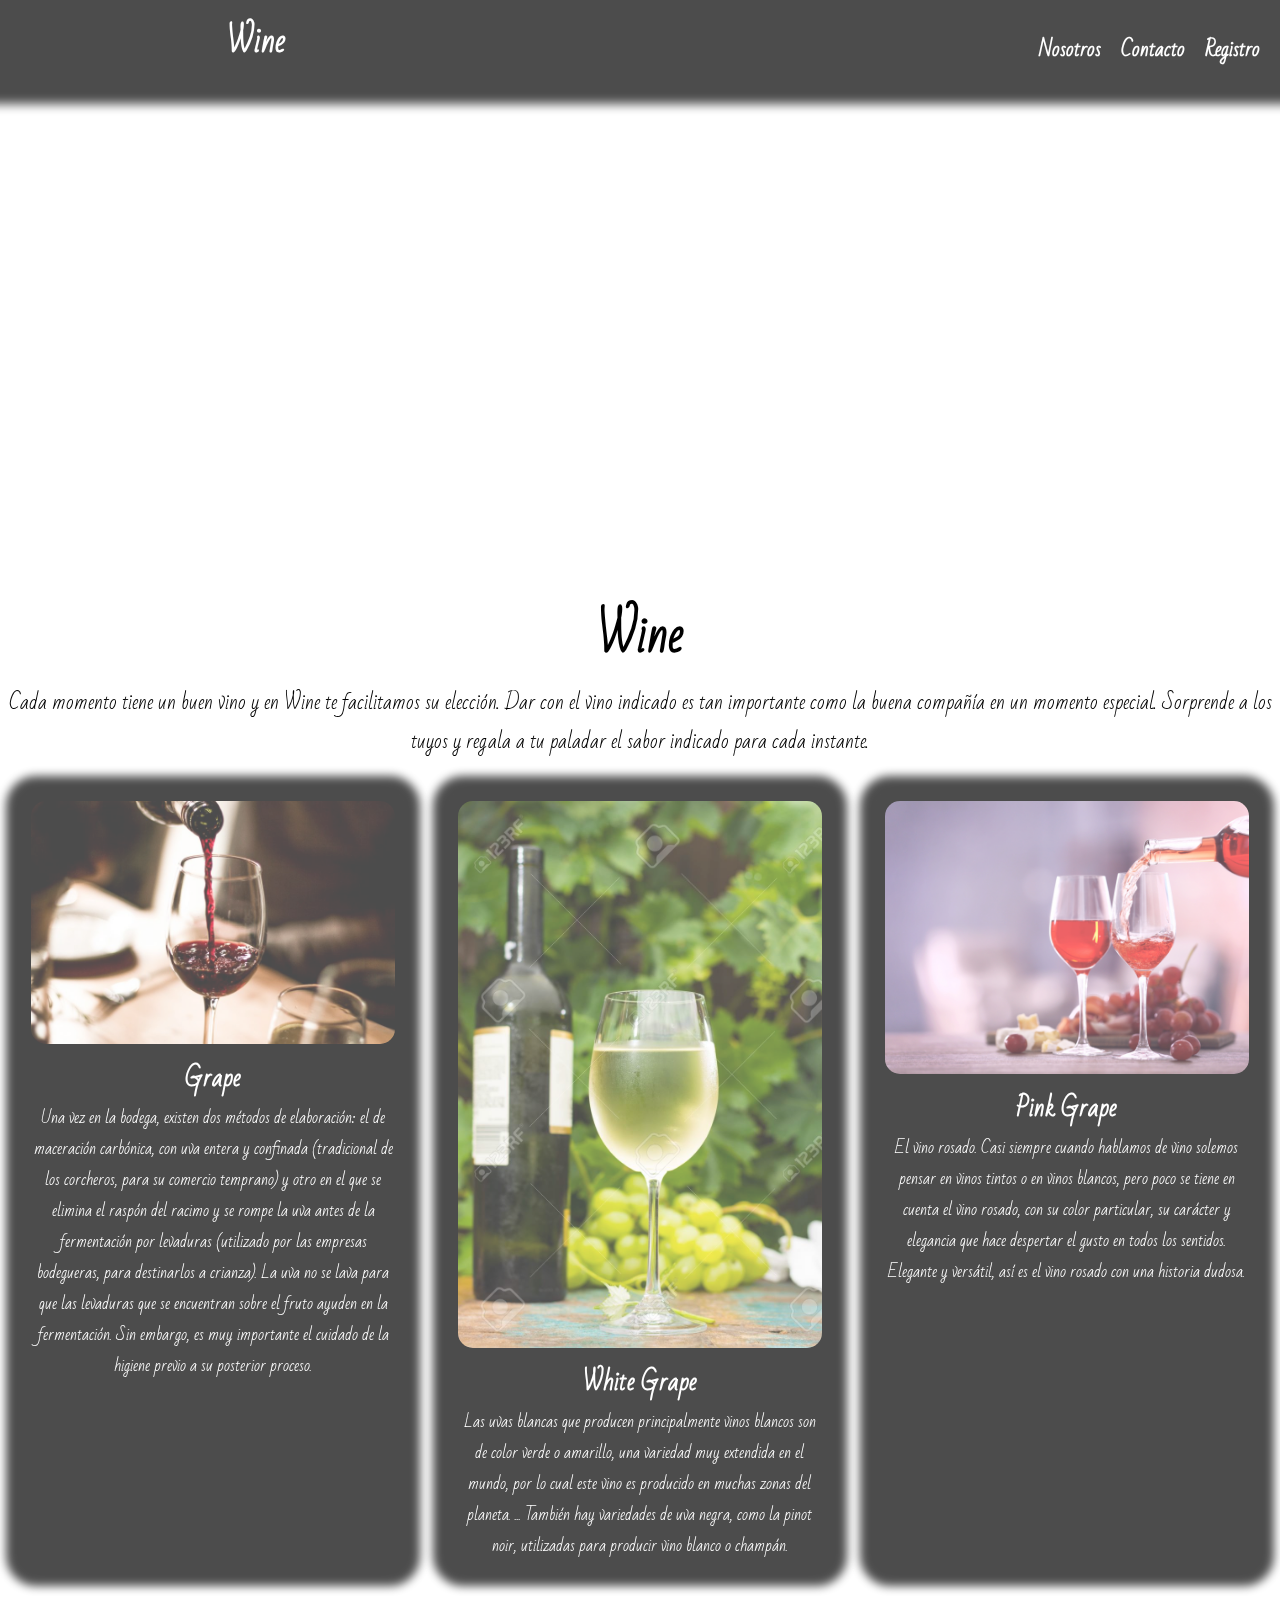
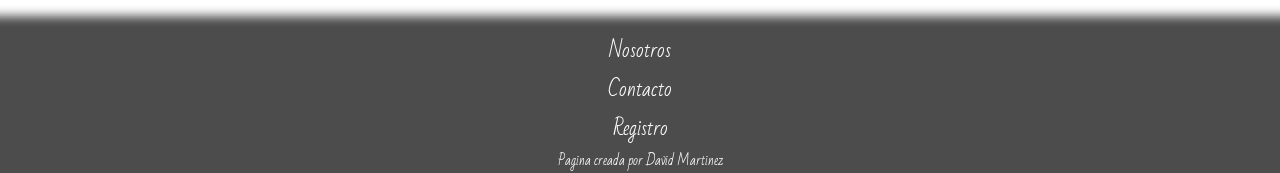
==== index.html @ 99e3468b "trabajo practico 4" ====
<!DOCTYPE html>
<html lang="es" dir="ltr">
  <head>
    <meta charset="utf-8">
    <title>Wine</title>
    <link href="https://fonts.googleapis.com/css?family=Bad+Script" rel="stylesheet">
    <link rel="stylesheet" href="css/style.css">
  </head>
  <body>
    <video src="video/videowine.mp4" autoplay muted loop poster="img/fondo-2.jpg" alt="wine">
    </video>
    <header class="header-home">
      <h1><a href="index.html">Wine</a></h1>
      <nav>
        <ul>
          <li>
            <a href="about.html">Nosotros</a>
          </li>
          <li>
            <a href="contact.html">Contacto</a>
          </li>
          <li>
            <a href="register.html">Registro</a>
          </li>
        </ul>
      </nav>
    </header>
    <main class="home">
      <article class="main-text">
        <h1>Wine</h1>
        <p>
          Cada momento tiene un buen vino y en Wine te facilitamos su elección. Dar con el vino indicado es tan importante como la buena compañía en un momento especial. Sorprende a los tuyos y regala a tu paladar el sabor indicado para cada instante.
        </p>
      </article>
      <article class="main-products">
        <section class="product-box">
          <div class="container-img">
            <img class="photo" src="img/winetinto.jpg" alt="wine tinto">
          </div>
          <div class="container-inf">
            <h2>
              Grape
            </h2>
            <p>
              Una vez en la bodega, existen dos métodos de elaboración: el de maceración carbónica, con uva entera y confinada (tradicional de los corcheros, para su comercio temprano) y otro en el que se elimina el raspón del racimo y se rompe la uva antes de la fermentación por levaduras (utilizado por las empresas bodegueras, para destinarlos a crianza).
        			La uva no se lava para que las levaduras que se encuentran sobre el fruto ayuden en la fermentación. Sin embargo, es muy importante el cuidado de la higiene previo a su posterior proceso.
            </p>
          </div>
        </section>
        <section class="product-box">
          <div class="container-img">
            <img class="photo" src="img/winewhite.jpg" alt="wine white">
          </div>
          <div class="container-inf">
            <h2>
              White Grape
            </h2>
            <p>
              Las uvas blancas que producen principalmente vinos blancos son de color verde o amarillo, una variedad muy extendida en el mundo, por lo cual este vino es producido en muchas zonas del planeta. ... También hay variedades de uva negra, como la pinot noir, utilizadas para producir vino blanco o champán.
            </p>
          </div>
        </section>
        <section class="product-box">
          <div class="container-img">
            <img class="photo" src="img/winepink.jpg" alt="wine pink">
          </div>
          <div class="container-inf">
            <h2>
              Pink Grape
            </h2>
            <p>
              El vino rosado. Casi siempre cuando hablamos de vino solemos pensar en vinos tintos o en vinos blancos, pero poco se tiene en cuenta el vino rosado, con su color particular, su carácter y elegancia que hace despertar el gusto en todos los sentidos. Elegante y versátil, así es el vino rosado con una historia dudosa.
            </p>
          </div>
        </section>
      </article>
    </main>
    <footer class="footer-home">
      <nav>
        <ul>
          <li>
            <a href="about.html">Nosotros</a>
          </li>
          <li>
            <a href="contact.html#">Contacto</a>
          </li>
          <li>
            <a href="register.html">Registro</a>
          </li>
        </ul>
      </nav>
      <p>
        Pagina creada por David Martinez
      </p>
    </footer>
  </body>
</html>
---- css/style.css ----
*{
  box-sizing: border-box;
  margin: 0px;
  padding: 0px;
  font-family: 'Bad Script', cursive;
}
li{
  list-style: none;
}
a{
  text-decoration: none;
}
body{
  display: flex;
  flex-wrap: wrap;
  min-height: 100vh;
}
video{
  position: fixed;
  min-width: 100%;
  min-height: 100%;
  z-index: -1;
}
.header-home{
  display: flex;
  align-self: flex-start;
  justify-content: space-around;
  width: 100%;
  background-color: black;
  box-shadow: 0px 0px 10px 15px black;
  opacity: 0.7;
  padding-top: 10px;
}
.header-home h1{
  width: 40%;
  text-align: center;
}
.header-home h1 a{
  text-decoration: none;
  color: white;
}
.header-home nav{
  padding: 20px 0px;
  width: 60%;
}
.header-home nav ul{
  display: flex;
  justify-content: flex-end;
}
.header-home nav ul li{
  margin-right: 20px;
}
.header-home nav ul li a{
  color: white;
  font-size: 20px;
  font-weight: 600;
}
.home{
  margin-top: 39%;
}
.main-text h1{
  font-size: 48px;
  text-align: center;
}
.main-text p{
  font-size: 20px;
  text-align: center;
}
.main-products{
  display: flex;
  justify-content: space-around;
  margin-top: 30px;
}
.product-box{
  width: 30%;
  border-radius: 15px;
  background-color: black;
  box-shadow: 0px 0px 10px 15px black;
  opacity: 0.7;
  padding: 10px;
}
.container-img img{
  width: 100%;
  border-radius: 15px;
}
.container-inf{
  text-align: center;
  color: white;
}
.elaboration{
  margin-top: 30px;
  text-align: center;
}
.container-iframe{
  margin-top: 30px;
}
.footer-home{
  margin-top: 60px;
  width: 100%;
  text-align: center;
  background-color: black;
  box-shadow: 0px 0px 10px 15px black;
  opacity: 0.7;
  align-self: flex-end;
}
.footer-home nav ul li a{
  color: white;
  font-size: 20px;
}
.footer-home p{
  color: white;
  font-size: 13px;
}

/* Seccion nosotros*/
.about{
  background-color: rgb(236, 238, 238);
}
.main-about .description{
  display: flex;
  justify-content: space-around;
  margin-top: 100px;
}
.main-about .description-box{
  width: 33%;
  padding: 10px;
}
.main-about .description .description-box h3{
  text-align: center;
}

/* Seccion Contacto */
.contact-box{
  width: 100%;
  padding: 10px;
}

/* Seccion Registro */
.main-register{
  margin-top: 60px;
  width: 100%;
  display: flex;
  align-items: center;
  justify-content: center;
}
.container-register {
  display: flex;
  align-items: center;
  justify-content: center;
  width: 40%;
}
.container-register form h2{
  text-align: center;
}
.container-register form{
  width: 100%;
  display: flex;
  flex-direction: column;
}
.option{
  display: flex;
  justify-content: space-around;
}
.option label, .option-radio-group label , .option-checkbox-group label{
  width: 30%;
  margin: 5px;
}
.option input, .option-radio , .option-checkbox{
  width: 60%;
  margin: 5px;
}
.option-radio-group , .option-checkbox-group{
  display: flex;
  justify-content: space-around;
}
#button{
  width: 30%;
  background-color: black;
  color: white;
  opacity: 0.7;
}
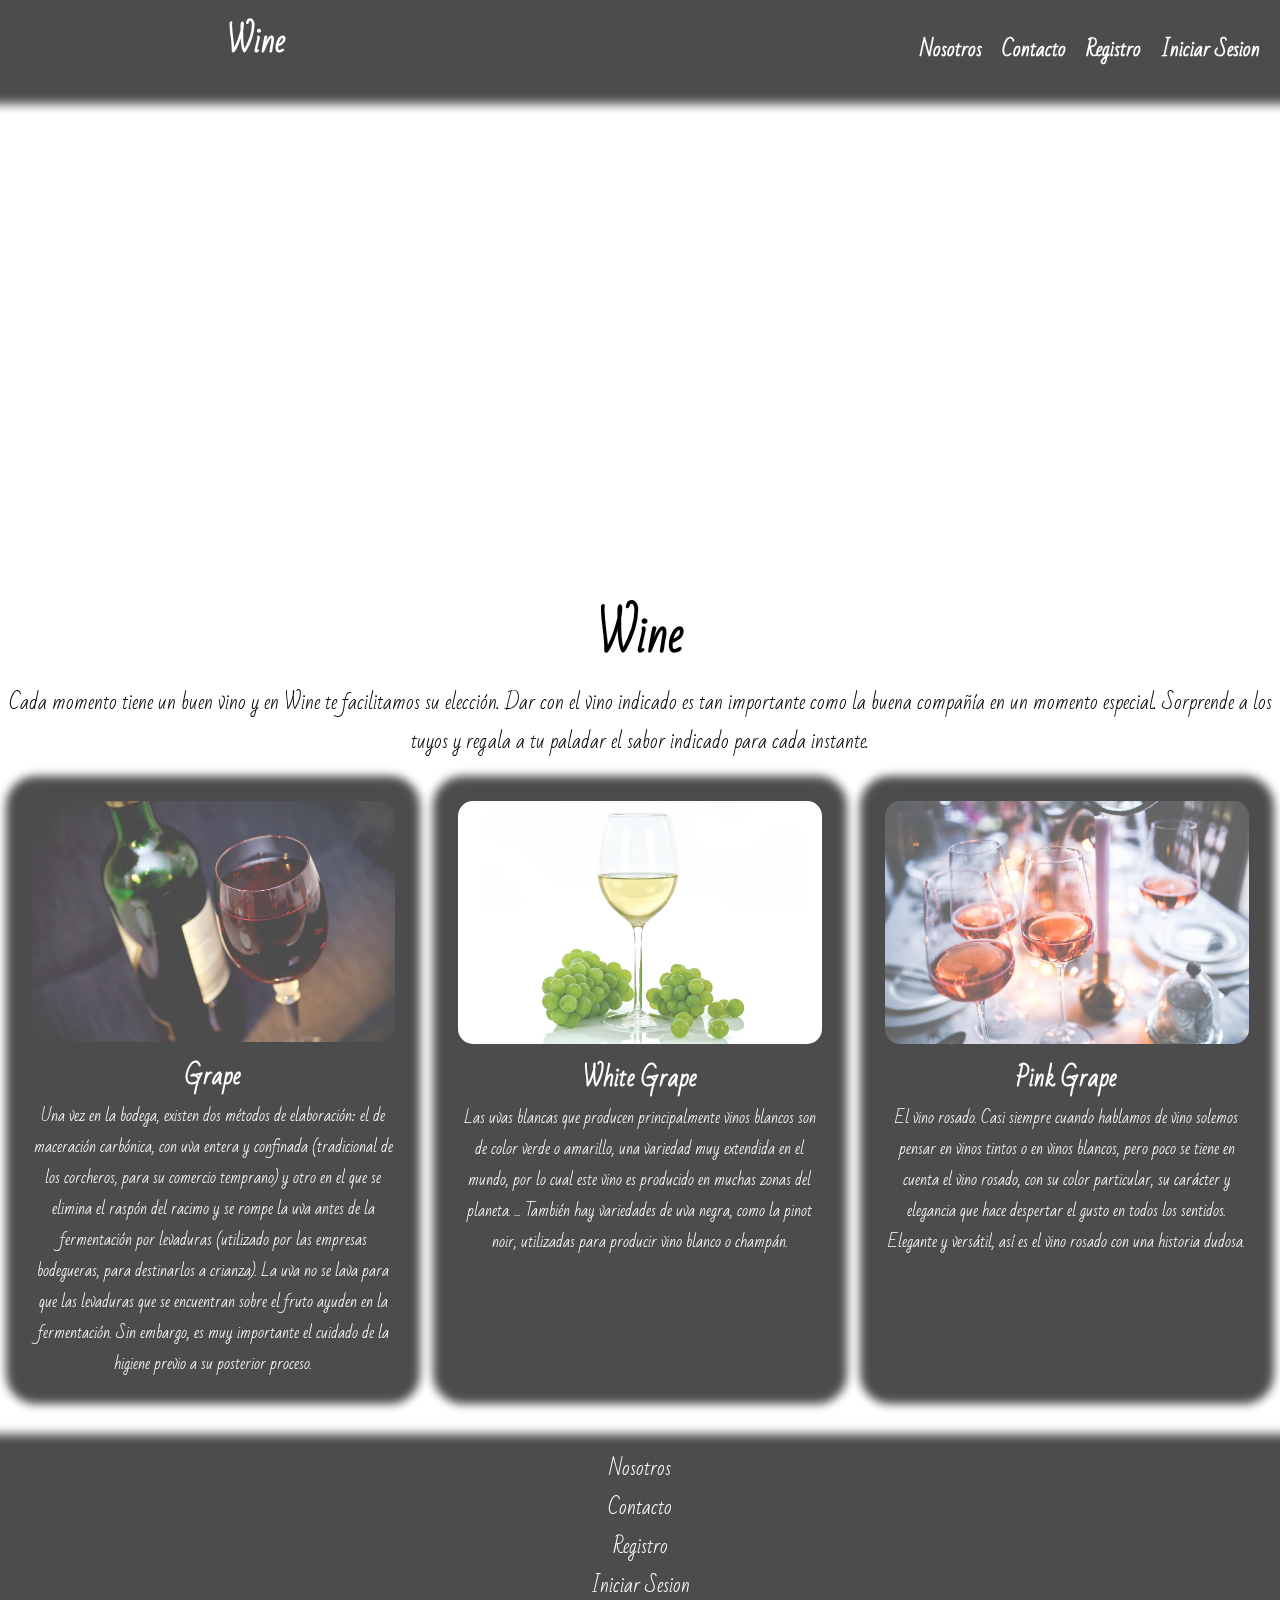
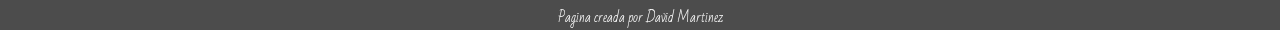
==== commit e3fbbda1: "tp6" ====
--- a/index.html
+++ b/index.html
@@ -2,25 +2,34 @@
 <html lang="es" dir="ltr">
   <head>
     <meta charset="utf-8">
+    <meta name="viewport" content="width=device-width, minimum-scale=1.0, maximum-scale=1.0" />
     <title>Wine</title>
     <link href="https://fonts.googleapis.com/css?family=Bad+Script" rel="stylesheet">
     <link rel="stylesheet" href="css/style.css">
+    <link rel="stylesheet" href="https://use.fontawesome.com/releases/v5.14.0/css/all.css" integrity="sha384-HzLeBuhoNPvSl5KYnjx0BT+WB0QEEqLprO+NBkkk5gbc67FTaL7XIGa2w1L0Xbgc" crossorigin="anonymous">
   </head>
   <body>
     <video src="video/videowine.mp4" autoplay muted loop poster="img/fondo-2.jpg" alt="wine">
     </video>
     <header class="header-home">
       <h1><a href="index.html">Wine</a></h1>
-      <nav>
-        <ul>
-          <li>
+      <nav id="menu">
+        <section class="control-menu">
+          <a href="#menu" class="open"><span>Menu</span></a>
+          <a href="#" class="close"><span>Cerrar</span></a>
+        </section>
+        <ul class="list-menu">
+          <li class="item">
             <a href="about.html">Nosotros</a>
           </li>
-          <li>
+          <li class="item">
             <a href="contact.html">Contacto</a>
           </li>
-          <li>
+          <li class="item">
             <a href="register.html">Registro</a>
+          </li>
+          <li class="item">
+            <a href="login.html">Iniciar Sesion</a>
           </li>
         </ul>
       </nav>
@@ -33,9 +42,9 @@
         </p>
       </article>
       <article class="main-products">
-        <section class="product-box">
+        <section class="product-box" id="box-1">
           <div class="container-img">
-            <img class="photo" src="img/winetinto.jpg" alt="wine tinto">
+            <img class="photo" src="img/wine.jpg" alt="wine tinto">
           </div>
           <div class="container-inf">
             <h2>
@@ -47,7 +56,7 @@
             </p>
           </div>
         </section>
-        <section class="product-box">
+        <section class="product-box" id="box-2">
           <div class="container-img">
             <img class="photo" src="img/winewhite.jpg" alt="wine white">
           </div>
@@ -60,7 +69,7 @@
             </p>
           </div>
         </section>
-        <section class="product-box">
+        <section class="product-box" id="box-3">
           <div class="container-img">
             <img class="photo" src="img/winepink.jpg" alt="wine pink">
           </div>
@@ -87,11 +96,17 @@
           <li>
             <a href="register.html">Registro</a>
           </li>
+          <li>
+            <a href="login.html">Iniciar Sesion</a>
+          </li>
         </ul>
       </nav>
       <p>
         Pagina creada por David Martinez
       </p>
+      <a href="www.facebook.com" target="_blank"><i class="fab fa-facebook"></i></a>
+      <a href="www.twitter.com" target="_blank"><i class="fab fa-twitter"></i></a>
+      <a href="www.instagram.com" target="_blank"><i class="fab fa-instagram"></i></a>
     </footer>
   </body>
 </html>
--- a/css/style.css
+++ b/css/style.css
@@ -21,6 +21,7 @@
   min-height: 100%;
   z-index: -1;
 }
+/* Seccion Home */
 .header-home{
   display: flex;
   align-self: flex-start;
@@ -42,6 +43,9 @@
 .header-home nav{
   padding: 20px 0px;
   width: 60%;
+}
+.control-menu{
+    display: none;
 }
 .header-home nav ul{
   display: flex;
@@ -111,10 +115,15 @@
   color: white;
   font-size: 13px;
 }
+.footer-home a i{
+  color: white;
+}
 
 /* Seccion nosotros*/
 .about{
-  background-color: rgb(236, 238, 238);
+  background-image: url(../img/fondo.jpg);
+  background-repeat: no-repeat;
+  background-attachment: fixed;
 }
 .main-about .description{
   display: flex;
@@ -179,3 +188,200 @@
   color: white;
   opacity: 0.7;
 }
+
+/*Media queries */
+  @media only screen and (min-width : 768px) and (max-width: 1223px) {
+    video{
+      display: none;
+    }
+    body{
+      background-image: url(../img/fondo.jpg);
+      background-repeat: no-repeat;
+      background-attachment: fixed;
+      background-size: cover;
+    }
+    .header-home{
+      background-color: #5e2129;
+      box-shadow: none;
+      opacity: 1;
+    }
+    .home{
+      margin-top: 50px;
+    }
+    .main-products{
+      display: flex;
+      justify-content: space-around;
+      margin-top: 30px;
+      flex-wrap: wrap;
+    }
+    .product-box{
+      width: 45%;
+      border-radius: 15px;
+      background-color:  #5e2129;
+      box-shadow: none;
+      opacity: 1;
+      padding: 10px;
+    }
+    #box-3{
+      margin-top: 30px;
+    }
+    .container-inf p{
+      font-size: 20px;
+    }
+    .footer-home{
+      background-color: #5e2129;
+      box-shadow: none;
+      opacity: 1;
+    }
+    /* Seccion about */
+    .description{
+      display: flex;
+      justify-content: space-around;
+      flex-wrap: wrap;
+    }
+    #description-box-1 , #description-box-2, #description-box-3{
+      width: 45%;
+    }
+    /*Seccion contacto*/
+    .main-contact{
+      display: flex;
+      justify-content: center;
+      text-align: center;
+      width: 100%;
+    }
+    /*Seccion Registro y login*/
+    .container-register{
+      width: 70%; 
+    }
+  }
+  @media only screen and (max-width: 767px){
+    video{
+      display: none;
+    }
+    body{
+      background-image: url(../img/fondo.jpg);
+      background-repeat: no-repeat;
+      background-attachment: fixed;
+      background-size: cover;
+    }
+    .header-home{
+      background-color: #5e2129;
+      box-shadow: none;
+      opacity: 1;
+      display: flex;
+      flex-direction: column;
+    }
+    .header-home h1{
+      text-align: center;
+      width: 100%;
+    }
+    .header-home nav{
+      display: contents;
+      float: left;
+      width: 100%;
+      padding: 0px;
+      text-align: center;
+      align-items: center;
+    }
+    .control-menu{
+      display: block;
+    }
+    .control-menu a span {
+      display: inline-block;
+      text-indent: -9999px;
+      height: 40px;
+      width: 40px;
+    }
+    .control-menu .close {
+      background-image: url("../img/close-menu.png");
+      background-repeat: no-repeat;
+      background-position: center center;
+      display: none;
+    }
+    .control-menu .open {
+      background-image: url("../img/open-menu.png");
+      background-repeat: no-repeat;
+      background-position: center center;
+      display: block;
+    }
+    .list-menu {
+      clear: both;
+      height: 0;
+      overflow: hidden;
+    	transition: height 0.5s ease-out;
+    }
+    #menu:target .list-menu {
+      height: 160px;
+    	transition: height 1s ease-out;
+      width: 100%;
+    }
+    .close{
+    	display: none;
+    }
+    #menu:target .open{
+    	display: none;
+    }
+    #menu:target .close{
+    	display: block;
+    }
+    .header-home nav ul{
+      display: flex;
+      flex-direction: column;
+    }
+    .header-home nav ul li{
+      margin-right: 0px;
+    }
+    .home{
+      margin-top: 50px;
+    }
+    .main-products{
+      display: flex;
+      justify-content: space-around;
+      margin-top: 30px;
+      flex-wrap: wrap;
+    }
+    .product-box{
+      width: 100%;
+      border-radius: 15px;
+      background-color:  #5e2129;
+      box-shadow: none;
+      opacity: 1;
+      padding: 10px;
+      margin-top: 20px;
+    }
+    .container-inf p{
+      font-size: 20px;
+    }
+    .footer-home{
+      background-color: #5e2129;
+      box-shadow: none;
+      opacity: 1;
+    }
+    /* Seccion about */
+    .main-about{
+      display: flex;
+      flex-direction: column;
+    }
+    .description{
+      margin-top: 20px !important;
+      flex-direction: column;
+    }
+    .description-box{
+      flex-direction: column;
+      width: 100% !important;
+    }
+    iframe{
+      width: 100%;
+    }
+    /*Seccion registro y login */
+    .container-register{
+      width: 100%;
+    }
+    /*Seccion contacto*/
+    .main-contact{
+      display: flex;
+      justify-content: center;
+      text-align: center;
+      width: 100%;
+    }
+  }
